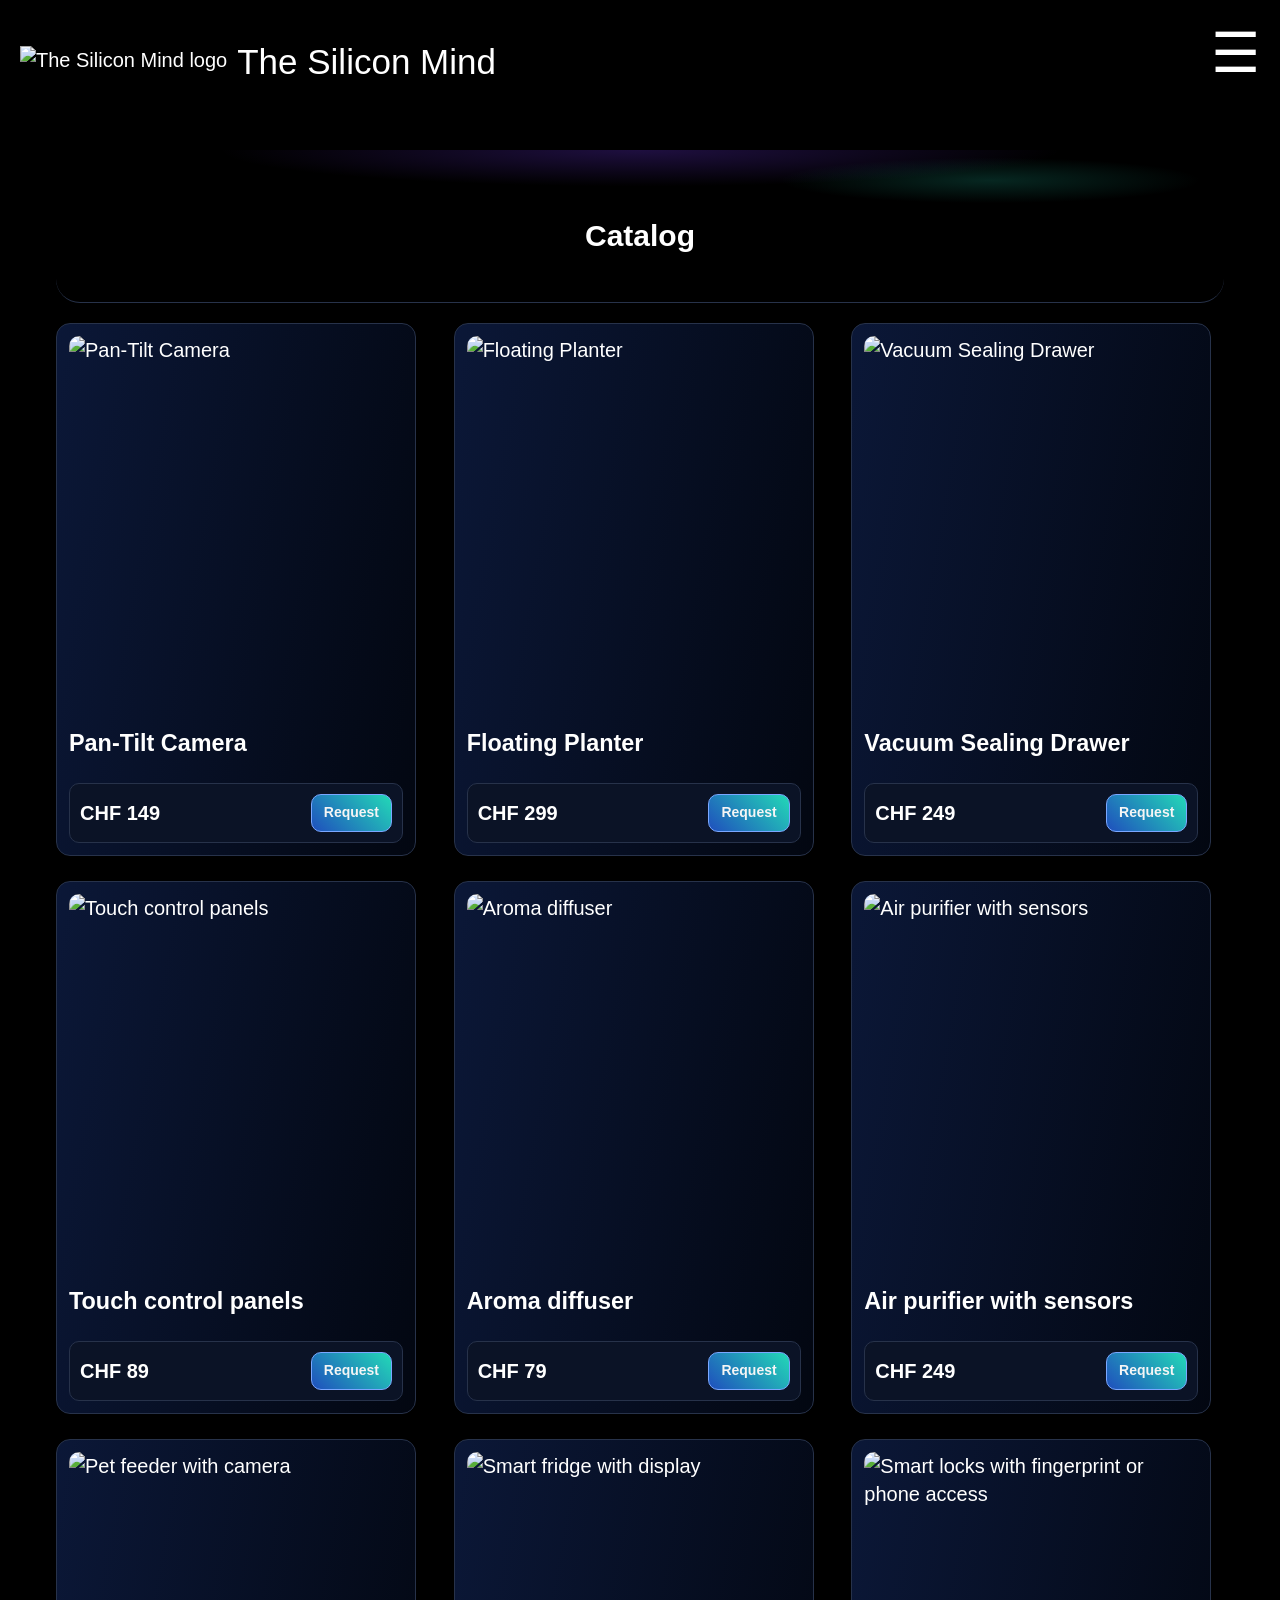
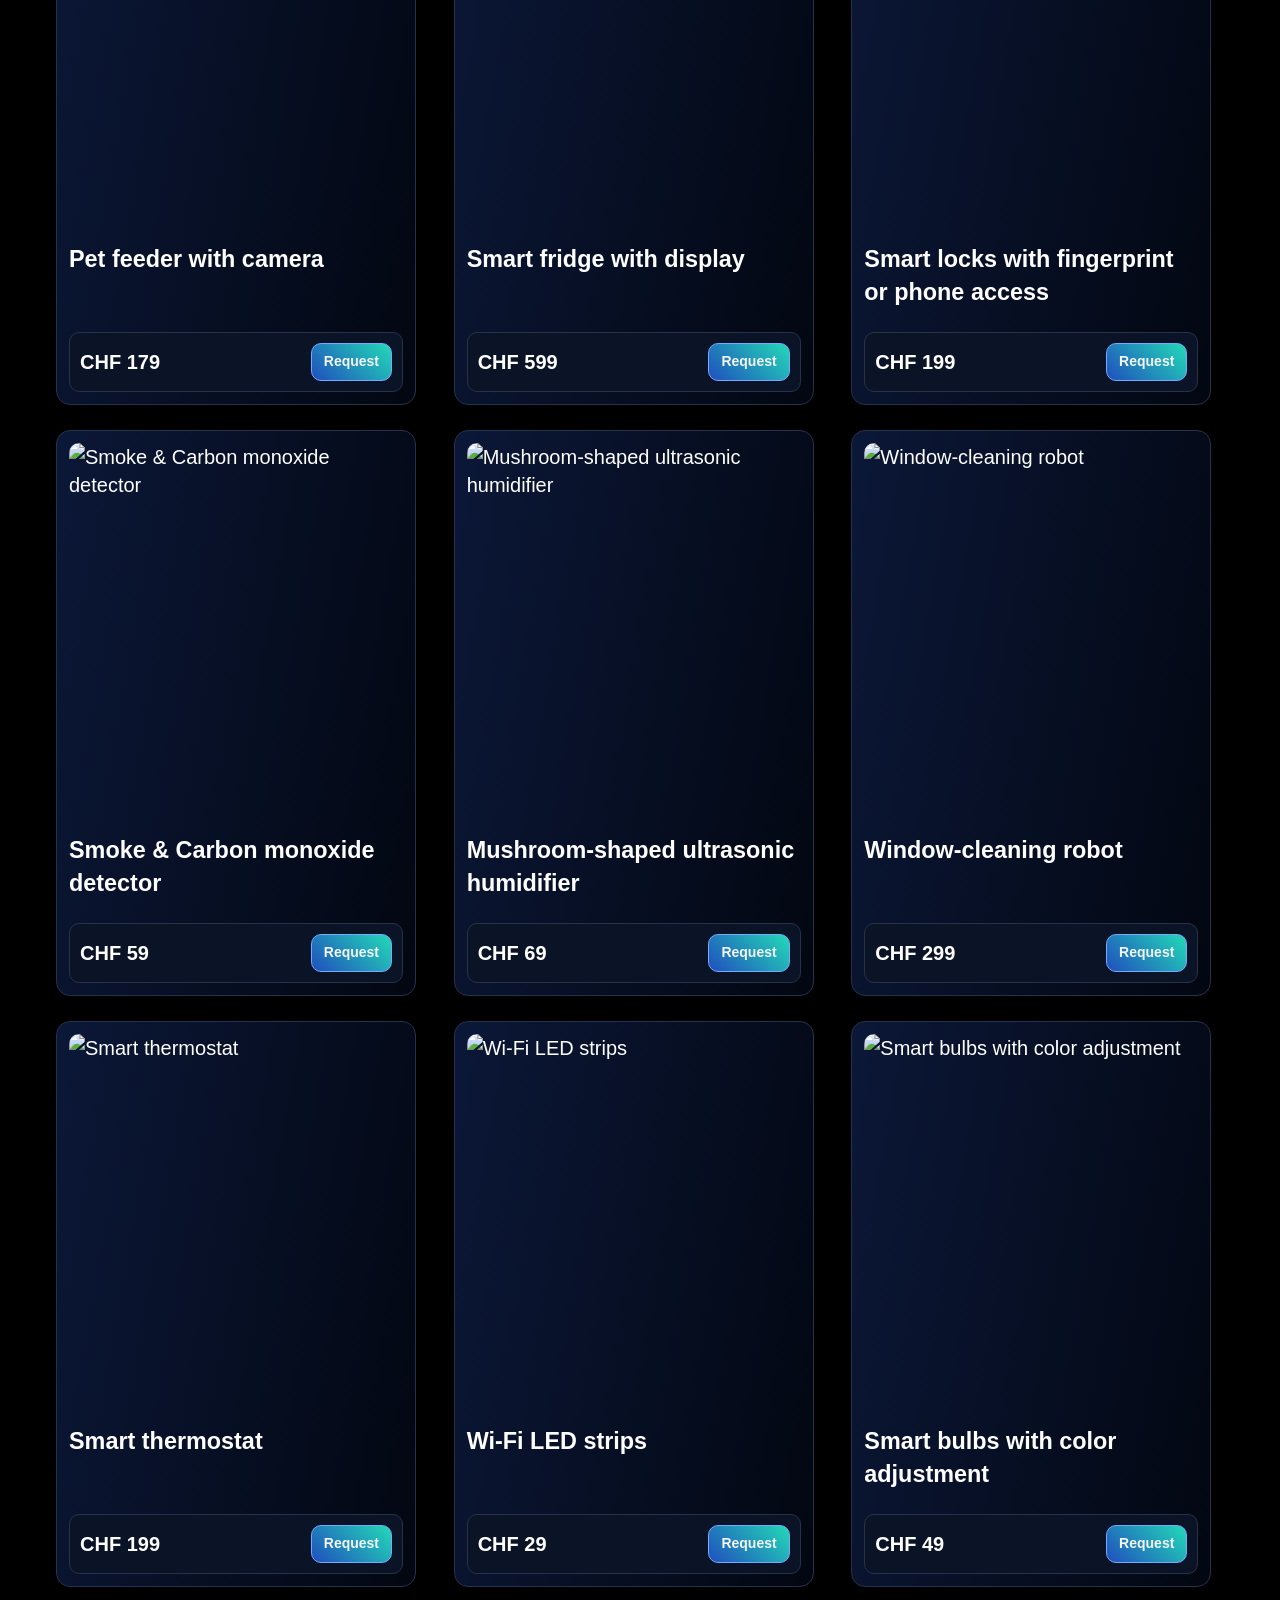
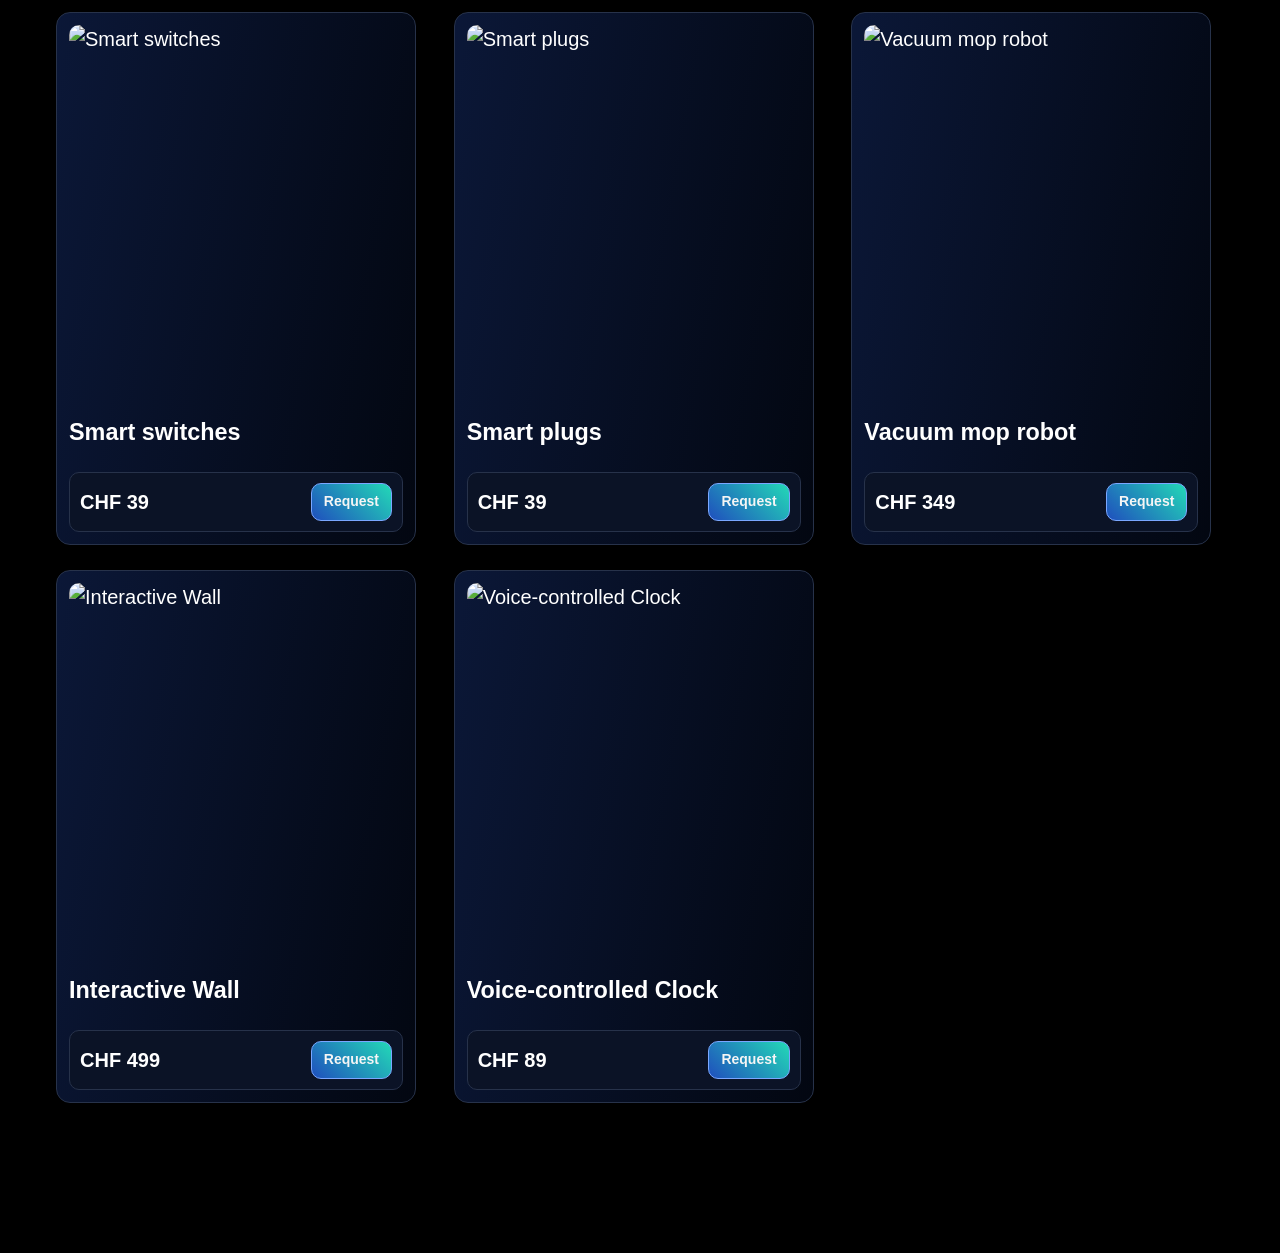
==== catalog.html @ a45cc66b "Add files via upload" ====
<!DOCTYPE html>
<!-- HTML5 document declaration -->
<html lang="en">
  <!-- Set document language -->

  <head>
    <meta charset="UTF-8" />
    <!-- Ensure proper character encoding -->
    <meta name="viewport" content="width=device-width, initial-scale=1" />
    <!-- Responsive scaling -->
    <title>The Silicon Mind — Home</title>
    <!-- Page title -->
    <link rel="stylesheet" href="style.css" />
    <!-- Link to external stylesheet -->
  </head>

  <body>
    <header>
      <a href="index.html" aria-label="Home">
        <!-- Clickable logo and site name -->
        <img src="images/logo.png" alt="The Silicon Mind logo" class="logo" />
        <!-- Brand logo image -->
        <span class="site-name">The Silicon Mind</span>
        <!-- Brand name text -->
      </a>

      <input id="nav-toggle" type="checkbox" hidden />
      <!-- Hidden checkbox to toggle navigation -->
      <label for="nav-toggle" class="menu-button" aria-label="Open menu"
        >&#9776;</label
      >
      <!-- Hamburger icon to open menu -->
      <label for="nav-toggle" class="overlay"></label>
      <!-- Dark overlay for  nav -->

      <nav aria-label="Site menu">
        <!-- Navigation menu -->
        <label for="nav-toggle" class="menu-close" aria-label="Close menu"
          >&times;</label
        >
        <!-- Close button (×) -->
        <ul>
          <li><a href="index.html">Home</a></li>
          <!-- Navigation links -->
          <li><a href="catalog.html">Catalog</a></li>
          <li><a href="contact.html">Contact</a></li>
        </ul>
      </nav>
    </header>

    <main>
      <section class="hero">
        <!-- Hero section with headline and subtext -->
        <h1>Catalog</h1>
        <!-- Main heading for the catalog page -->
      </section>

      <section class="gallery" aria-label="Product list">
        <!-- Product gallery -->

        <article>
          <img src="images/1-pan-tilt-camera.png" alt="Pan-Tilt Camera" />
          <!-- Product image -->
          <h3>Pan-Tilt Camera</h3>
          <!-- Product name -->
          <div class="price">
            <span>CHF 149</span>
            <!-- Product price -->
            <a href="contact.html" class="btn small">Request</a>
          </div>
          <!-- Request button -->
        </article>

        <article>
          <img src="images/2-floating-planter.png" alt="Floating Planter" />
          <h3>Floating Planter</h3>
          <div class="price">
            <span>CHF 299</span>
            <a href="contact.html" class="btn small">Request</a>
          </div>
        </article>

        <article>
          <img
            src="images/3-vacuum-sealing-drawer.png"
            alt="Vacuum Sealing Drawer"
          />
          <h3>Vacuum Sealing Drawer</h3>
          <div class="price">
            <span>CHF 249</span>
            <a href="contact.html" class="btn small">Request</a>
          </div>
        </article>

        <article>
          <img
            src="images/4-touch-control-panels.png"
            alt="Touch control panels"
          />
          <h3>Touch control panels</h3>
          <div class="price">
            <span>CHF 89</span>
            <a href="contact.html" class="btn small">Request</a>
          </div>
        </article>

        <article>
          <img src="images/5-aroma-diffuser.png" alt="Aroma diffuser" />
          <h3>Aroma diffuser</h3>
          <div class="price">
            <span>CHF 79</span>
            <a href="contact.html" class="btn small">Request</a>
          </div>
        </article>

        <article>
          <img
            src="images/6-air-purifier-with-sensors.png"
            alt="Air purifier with sensors"
          />
          <h3>Air purifier with sensors</h3>
          <div class="price">
            <span>CHF 249</span>
            <a href="contact.html" class="btn small">Request</a>
          </div>
        </article>

        <article>
          <img
            src="images/7-pet-feeder-with-camera.png"
            alt="Pet feeder with camera"
          />
          <h3>Pet feeder with camera</h3>
          <div class="price">
            <span>CHF 179</span>
            <a href="contact.html" class="btn small">Request</a>
          </div>
        </article>

        <article>
          <img
            src="images/8-smart-fridge-with-display.png"
            alt="Smart fridge with display"
          />
          <h3>Smart fridge with display</h3>
          <div class="price">
            <span>CHF 599</span>
            <a href="contact.html" class="btn small">Request</a>
          </div>
        </article>

        <article>
          <img
            src="images/9-smart-locks-with-fingerprint-or-phone-access.png"
            alt="Smart locks with fingerprint or phone access"
          />
          <h3>Smart locks with fingerprint or phone access</h3>
          <div class="price">
            <span>CHF 199</span>
            <a href="contact.html" class="btn small">Request</a>
          </div>
        </article>

        <article>
          <img
            src="images/10-smoke-carbon-monoxide-detector.png"
            alt="Smoke & Carbon monoxide detector"
          />
          <h3>Smoke & Carbon monoxide detector</h3>
          <div class="price">
            <span>CHF 59</span>
            <a href="contact.html" class="btn small">Request</a>
          </div>
        </article>

        <article>
          <img
            src="images/11-mashroom-shaped-ultrasonic-humidifier.png"
            alt="Mushroom-shaped ultrasonic humidifier"
          />
          <h3>Mushroom-shaped ultrasonic humidifier</h3>
          <div class="price">
            <span>CHF 69</span>
            <a href="contact.html" class="btn small">Request</a>
          </div>
        </article>

        <article>
          <img
            src="images/12-window-cleaning-robot.png"
            alt="Window-cleaning robot"
          />
          <h3>Window-cleaning robot</h3>
          <div class="price">
            <span>CHF 299</span>
            <a href="contact.html" class="btn small">Request</a>
          </div>
        </article>

        <article>
          <img src="images/13-smart-thermostat.png" alt="Smart thermostat" />
          <h3>Smart thermostat</h3>
          <div class="price">
            <span>CHF 199</span>
            <a href="contact.html" class="btn small">Request</a>
          </div>
        </article>

        <article>
          <img src="images/14-Wi-Fi-LED-strips.png" alt="Wi-Fi LED strips" />
          <h3>Wi-Fi LED strips</h3>
          <div class="price">
            <span>CHF 29</span>
            <a href="contact.html" class="btn small">Request</a>
          </div>
        </article>

        <article>
          <img
            src="images/15-smart-bulbs-with-color-adjustment.png"
            alt="Smart bulbs with color adjustment"
          />
          <h3>Smart bulbs with color adjustment</h3>
          <div class="price">
            <span>CHF 49</span>
            <a href="contact.html" class="btn small">Request</a>
          </div>
        </article>

        <article>
          <img src="images/16-smart-switches.png" alt="Smart switches" />
          <h3>Smart switches</h3>
          <div class="price">
            <span>CHF 39</span>
            <a href="contact.html" class="btn small">Request</a>
          </div>
        </article>

        <article>
          <img src="images/17-smart-plugs.png" alt="Smart plugs" />
          <h3>Smart plugs</h3>
          <div class="price">
            <span>CHF 39</span>
            <a href="contact.html" class="btn small">Request</a>
          </div>
        </article>

        <article>
          <img src="images/18-vacuum-mop-robot.png" alt="Vacuum mop robot" />
          <h3>Vacuum mop robot</h3>
          <div class="price">
            <span>CHF 349</span>
            <a href="contact.html" class="btn small">Request</a>
          </div>
        </article>

        <article>
          <img src="images/19-interactive-wall.png" alt="Interactive Wall" />
          <h3>Interactive Wall</h3>
          <div class="price">
            <span>CHF 499</span>
            <a href="contact.html" class="btn small">Request</a>
          </div>
        </article>

        <article>
          <img
            src="images/20-voice-controled-clock.png"
            alt="Voice-controlled Clock"
          />
          <h3>Voice-controlled Clock</h3>
          <div class="price">
            <span>CHF 89</span>
            <a href="contact.html" class="btn small">Request</a>
          </div>
        </article>
      </section>
    </main>
  </body>
</html>
---- style.css ----
:root {
  --card: rgb(39, 35, 64);
  --stroke: #27324a;
  --muted: #b9c0d6;
}

* {
  box-sizing: border-box;
}

body {
  margin: 0;
  background: black;
  color: white;
  font: 20px/1.4 Arial, "Segoe UI", sans-serif;

  /* ✅ optional from lesson: center page on big screens */
  max-width: 1200px;
  margin-left: auto;
  margin-right: auto;
}

/* ================= HEADER (НЕ ТРОГАЕМ) ================= */

header {
  position: fixed;
  inset: 0 0 auto 0;
  padding: 0 20px;
  display: flex;
  justify-content: space-between;
  align-items: center;
  background: black;
  z-index: 1;
}

.logo {
  height: 30px;
  animation: pulse 4s infinite;
}

@keyframes pulse {
  0% { transform: scale(1); }
  50% { transform: scale(1.3); }
  100% { transform: scale(1); }
}

.site-name {
  font-size: 35px;
  line-height: 1;
}

header a[aria-label="Home"] {
  display: flex;
  align-items: center;
  gap: 10px;
  color: inherit;
  text-decoration: none;
}

/* ================= MENU (НЕ ТРОГАЕМ) ================= */

.overlay {
  display: none;
  position: fixed;
  inset: 0;
  background: rgba(0, 0, 0, 0.6);
  z-index: 2;
}

header nav {
  position: fixed;
  top: 0;
  right: -300px;
  width: 250px;
  height: 100%;
  display: flex;
  flex-direction: column;
  padding: 20px;
  background: rgb(35, 34, 34);
  border-top-left-radius: 25px;
  transition: right 0.7s ease;
  z-index: 3;
}

#nav-toggle:checked ~ nav {
  right: 0;
}

#nav-toggle:checked ~ .overlay {
  display: block;
}

.menu-button,
.menu-close {
  font-size: 55px;
  cursor: pointer;
  margin: 15px 0 30px;
  align-self: flex-end;
}

header nav ul {
  list-style: none;
  margin: 0;
  padding: 0;
}

header nav a {
  display: block;
  padding: 15px 30px;
  font-size: 25px;
  color: inherit;
  text-decoration: none;
}

header nav a:hover {
  transform: scale(1.05);
}

/* ================= MAIN ================= */

main {
  padding: 150px 16px;
  text-align: center;
}

h2 {
  margin-top: 90px;
}

/* ================= HERO ================= */

.hero {
  padding: 40px 16px 20px;
  background: radial-gradient(60% 40% at 50% 0%, rgba(122, 60, 255, 0.25), transparent 60%),
              radial-gradient(30% 25% at 80% 20%, rgba(35, 217, 183, 0.18), transparent 60%);
  border-bottom: 1px solid var(--stroke);
  border-radius: 0 40px 24px 24px;
}

.hero p {
  color: var(--muted);
  margin: 8px 0 18px;
}

/* ================= GALLERY (BASE FLEX) ================= */

.gallery {
  display: flex;
  flex-wrap: wrap;
  gap: 25px;
  justify-content: center;
  margin-top: 20px;
}

.gallery article {
  display: flex;
  flex-direction: column;
  text-align: left;
  width: 360px;
  background: linear-gradient(280deg, rgba(3, 8, 20, 0.85), rgba(17, 36, 85, 0.65));
  border: 1px solid var(--stroke);
  border-radius: 14px;
  padding: 12px;
  transition: transform 0.2s ease, box-shadow 0.2s ease;
}

.gallery article:hover {
  transform: translateY(-4px);
  box-shadow: 0 0 24px rgba(122, 60, 255, 0.35);
}

.gallery img {
  width: 100%;
  height: 360px;
  object-fit: cover;
  border-radius: 10px;
  margin-bottom: 8px;
}

/* ================= PRICE + BUTTON ================= */

.price {
  display: flex;
  justify-content: space-between;
  align-items: center;
  font-weight: 800;
  border: 1px solid var(--stroke);
  border-radius: 10px;
  padding: 10px;
  background: #0b1326;
  margin-top: auto;
}

.btn {
  display: inline-block;
  text-decoration: none;
  font-weight: 700;
  color: whitesmoke;
  border: 1.5px solid #7aa7ff;
  background: linear-gradient(45deg, #1f4fbd, #23d9b7);
  transition: transform 0.15s ease, box-shadow 0.2s ease;
  border-radius: 10px;
}

.btn:hover {
  transform: translateY(-2px);
  box-shadow: 0 0 24px rgba(35, 217, 183, 0.35);
}

.btn.small {
  padding: 8px 12px;
  font-size: 14px;
}

/* ================= BULLETS ================= */

.bullets {
  display: flex;
  gap: 12px;
  justify-content: center;
  list-style: none;
  padding: 0;
  margin: 8px 0 16px;
}

.bullets li {
  background: var(--card);
  border: 1px solid var(--stroke);
  border-radius: 12px;
  padding: 10px 14px;
}

/* ================= FAQ ================= */

.faq {
  max-width: 760px;
  margin: 12px auto 0;
  text-align: left;
}

.faq details {
  background: var(--card);
  border: 1px solid var(--stroke);
  border-radius: 10px;
  padding: 8px 12px;
  margin: 8px 0;
}

.faq p {
  margin: 8px 0 0;
}

/* ================= CONTACT GRID ================= */

.contacts-grid {
  display: grid;
  gap: 40px;
  grid-template-columns: 1fr;
  max-width: 1000px;
  margin: 20px auto 0;
}

.contact-card {
  background: var(--card);
  border: 1px solid var(--stroke);
  border-radius: 12px;
  padding: 14px;
  text-align: left;
}

@media (min-width: 840px) {
  .contacts-grid {
    grid-template-columns: 1.1fr 1fr;
  }
}

/* ================= MAP ================= */

.map-wrap h3 {
  background: var(--card);
  border: 1px solid var(--stroke);
  border-radius: 12px;
  padding: 10px;
  text-align: left;
  margin: 0 0 8px;
}

.map {
  width: 100%;
  height: 320px;
  border: 0;
  border-radius: 8px;
}

/* ================= FORM ================= */

.mailto-form {
  display: grid;
  gap: 12px;
  text-align: left;
  max-width: 1100px;
  margin: 0 auto;
}

.mailto-form fieldset {
  display: grid;
  grid-template-columns: 1fr 1fr;
  gap: 14px;
}

.mailto-form legend {
  grid-column: 1 / -1;
}

.mailto-form label {
  display: flex;
  flex-direction: column;
  gap: 6px;
  color: var(--muted);
}

.mailto-form input,
.mailto-form textarea,
.mailto-form select {
  background: #0b1326;
  color: white;
  border: 1px solid var(--stroke);
  border-radius: 10px;
  padding: 10px 12px;
  font: inherit;
}

.mailto-form textarea,
.mailto-form select {
  grid-column: 1 / -1;
}

.mailto-form .btn {
  grid-column: 1 / -1;
  width: 100%;
}

/* ================= ✅ GRID UPGRADE (NEW FROM LESSON) ================= */
/* 👉 THIS is your “school proof CSS Grid part” */

@media (min-width: 900px) {
  .gallery {
    display: grid;
    grid-template-columns: repeat(3, 1fr);
    gap: 25px;
  }
}
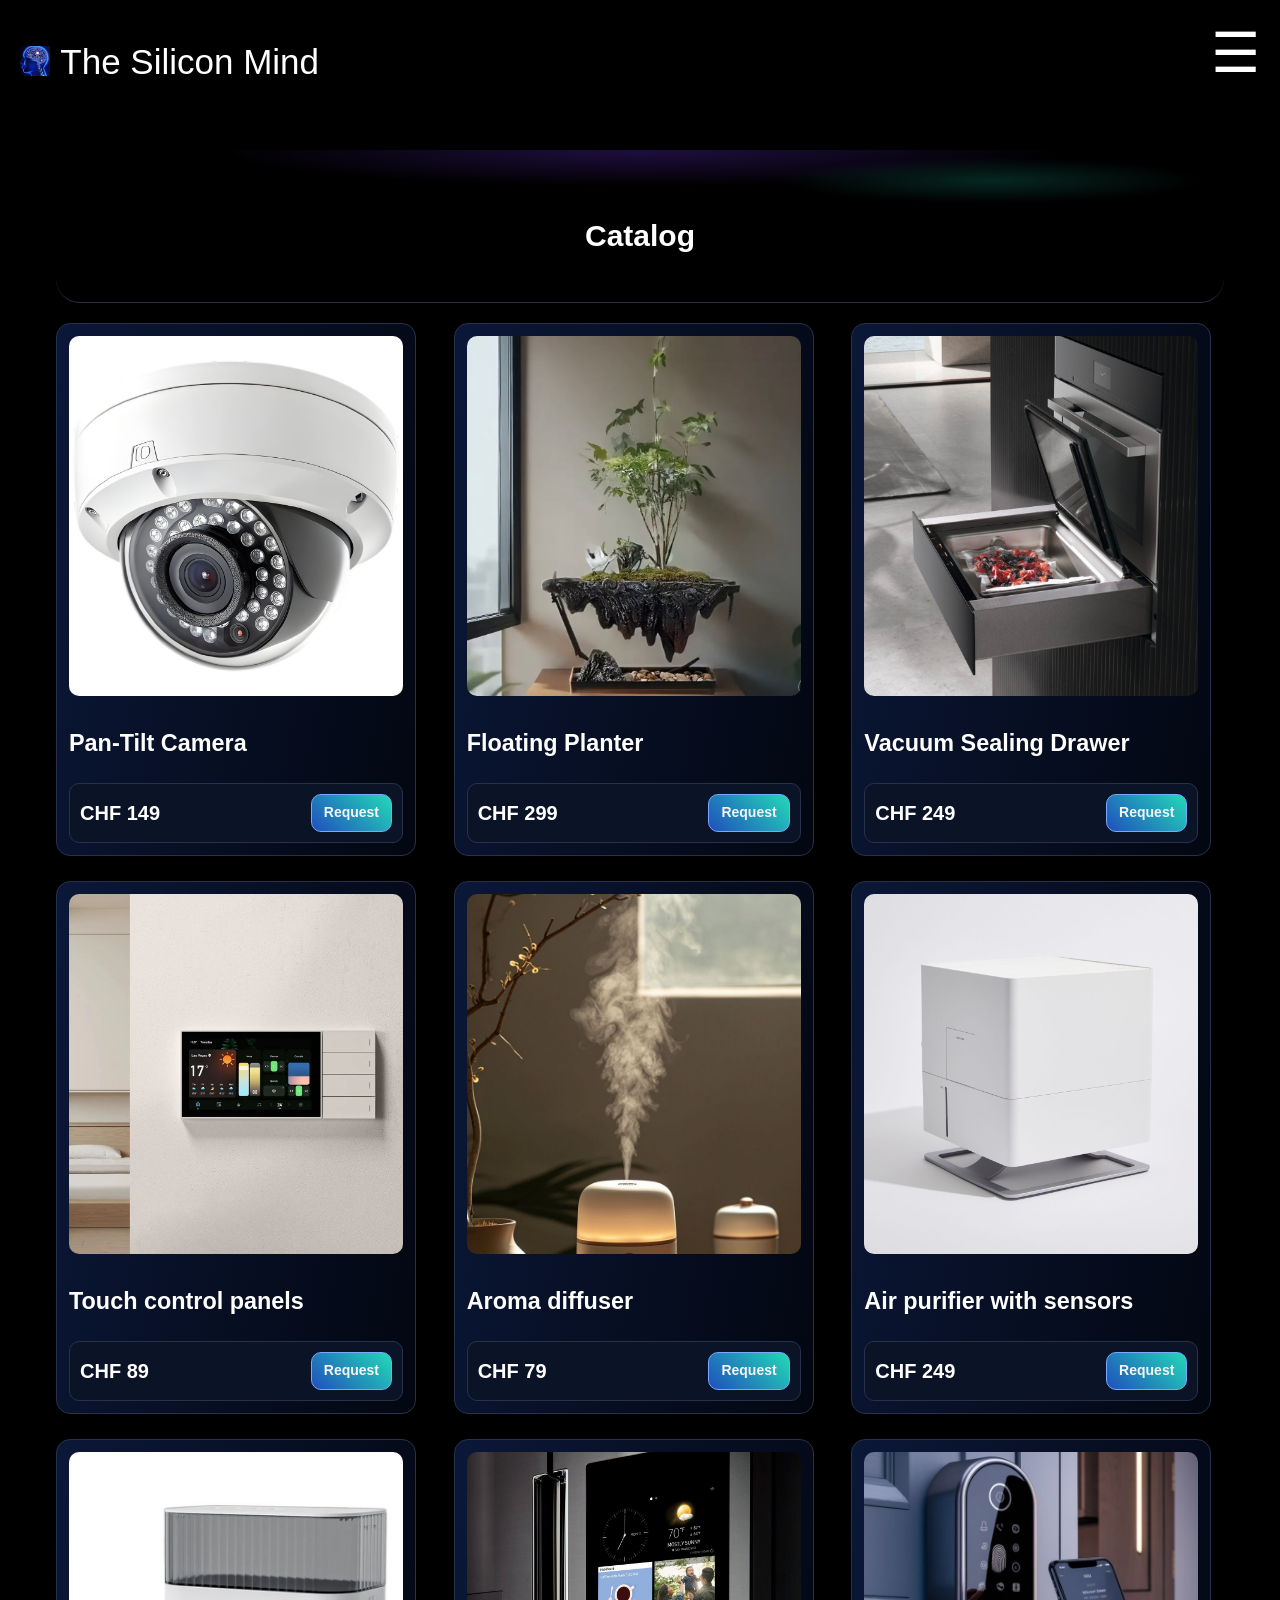
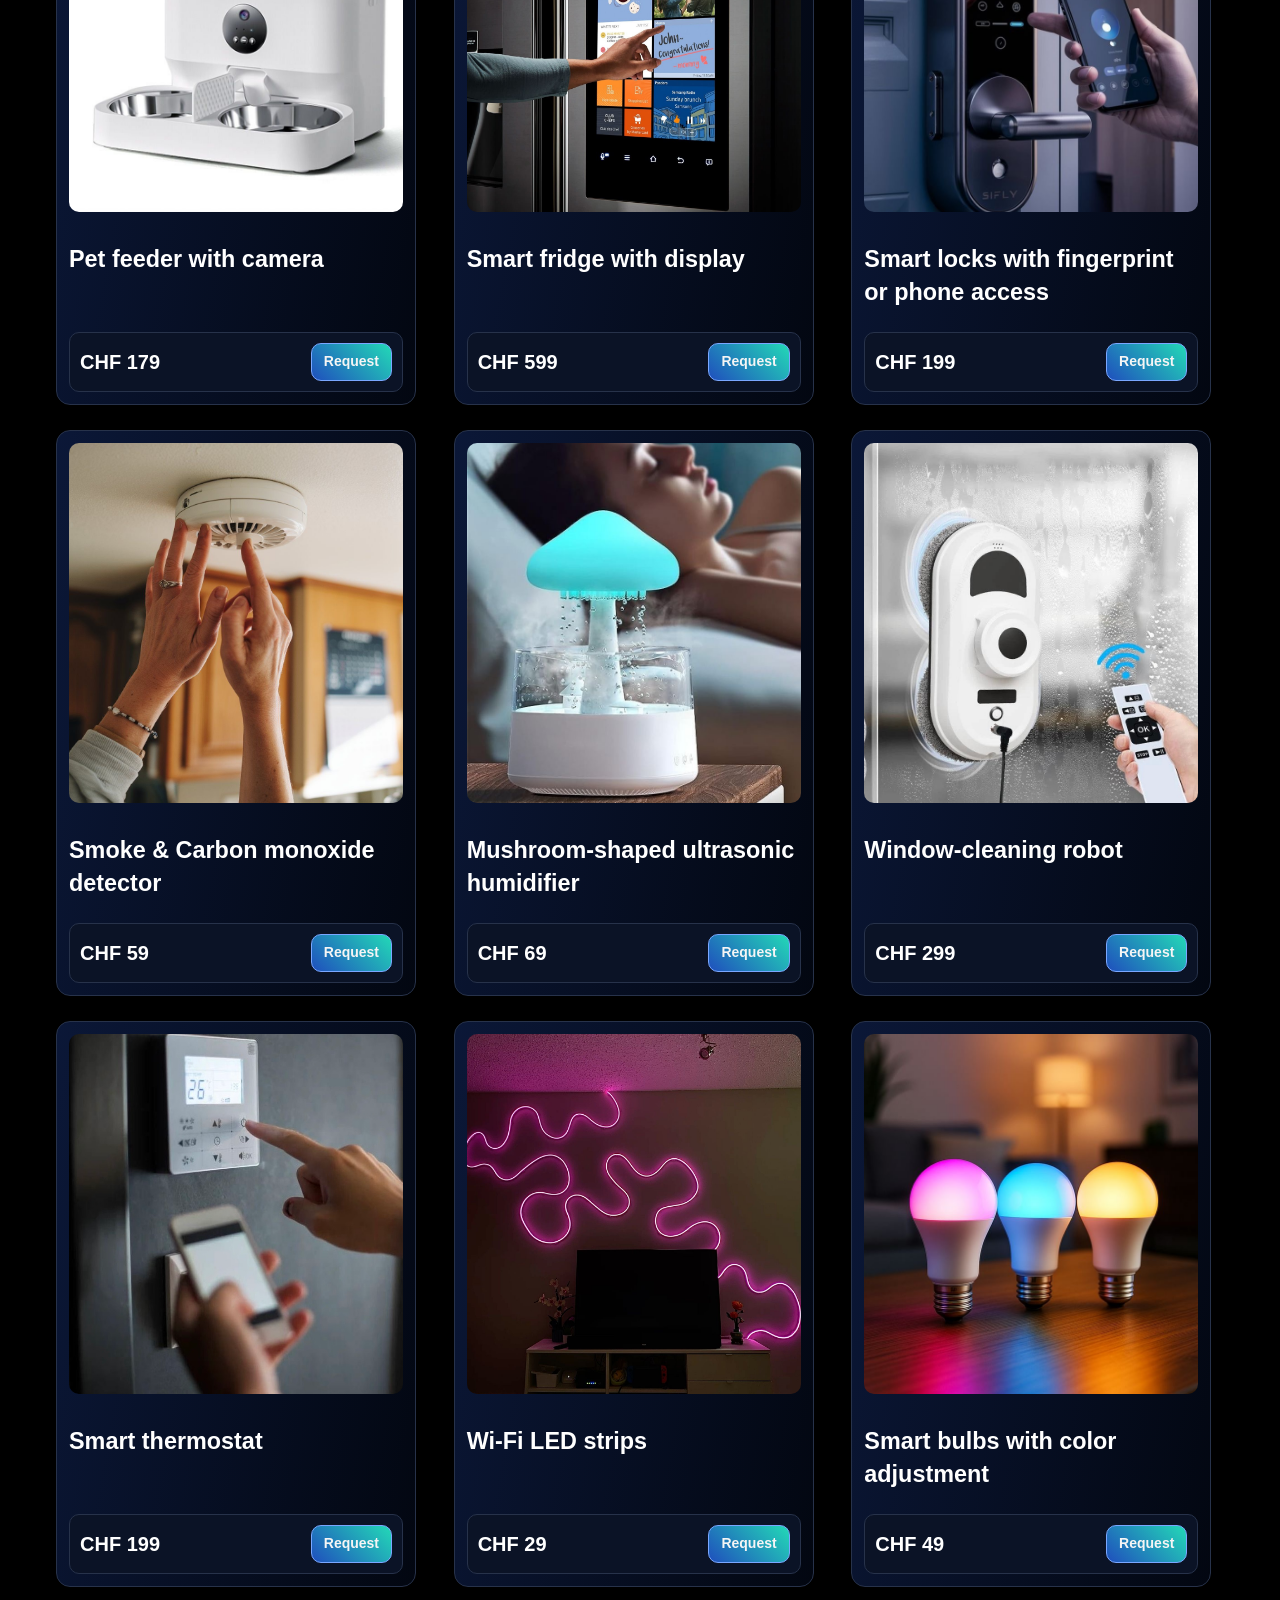
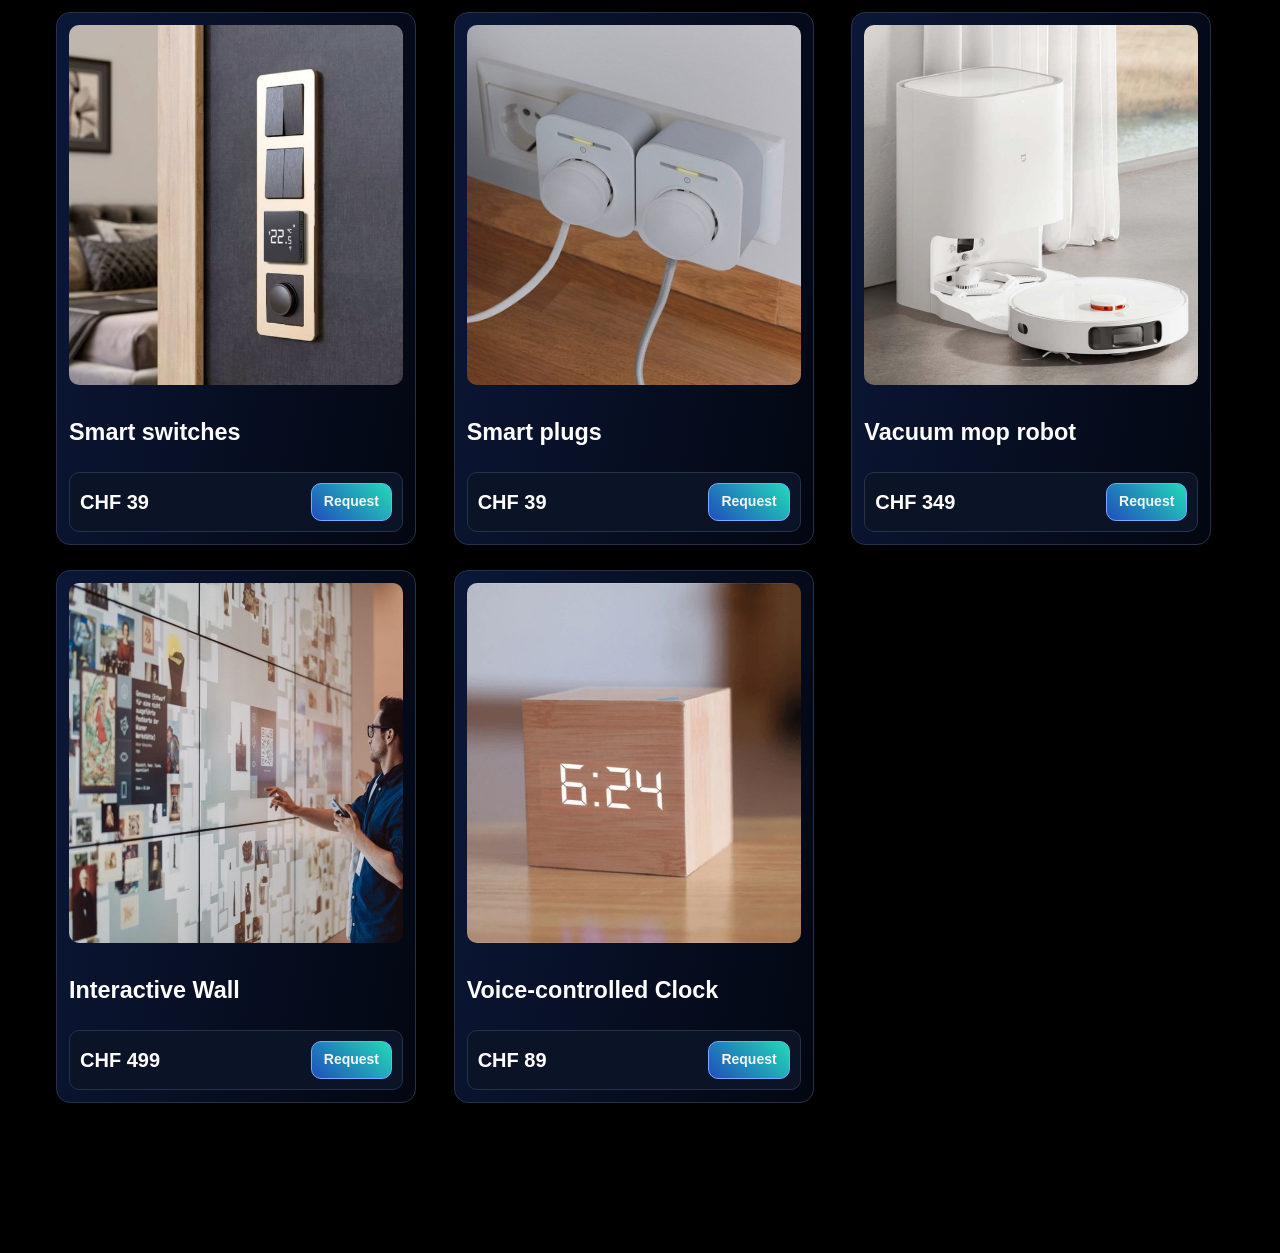
==== commit df83dc1e: "Update catalog.html" ====
--- a/catalog.html
+++ b/catalog.html
@@ -18,7 +18,7 @@
     <header>
       <a href="index.html" aria-label="Home">
         <!-- Clickable logo and site name -->
-        <img src="images/logo.png" alt="The Silicon Mind logo" class="logo" />
+        <img src="logo.png" alt="The Silicon Mind logo" class="logo" />
         <!-- Brand logo image -->
         <span class="site-name">The Silicon Mind</span>
         <!-- Brand name text -->
@@ -59,7 +59,7 @@
         <!-- Product gallery -->
 
         <article>
-          <img src="images/1-pan-tilt-camera.png" alt="Pan-Tilt Camera" />
+          <img src="1-pan-tilt-camera.png" alt="Pan-Tilt Camera" />
           <!-- Product image -->
           <h3>Pan-Tilt Camera</h3>
           <!-- Product name -->
@@ -72,7 +72,7 @@
         </article>
 
         <article>
-          <img src="images/2-floating-planter.png" alt="Floating Planter" />
+          <img src="2-floating-planter.png" alt="Floating Planter" />
           <h3>Floating Planter</h3>
           <div class="price">
             <span>CHF 299</span>
@@ -82,7 +82,7 @@
 
         <article>
           <img
-            src="images/3-vacuum-sealing-drawer.png"
+            src="3-vacuum-sealing-drawer.png"
             alt="Vacuum Sealing Drawer"
           />
           <h3>Vacuum Sealing Drawer</h3>
@@ -94,7 +94,7 @@
 
         <article>
           <img
-            src="images/4-touch-control-panels.png"
+            src="4-touch-control-panels.png"
             alt="Touch control panels"
           />
           <h3>Touch control panels</h3>
@@ -105,7 +105,7 @@
         </article>
 
         <article>
-          <img src="images/5-aroma-diffuser.png" alt="Aroma diffuser" />
+          <img src="5-aroma-diffuser.png" alt="Aroma diffuser" />
           <h3>Aroma diffuser</h3>
           <div class="price">
             <span>CHF 79</span>
@@ -115,7 +115,7 @@
 
         <article>
           <img
-            src="images/6-air-purifier-with-sensors.png"
+            src="6-air-purifier-with-sensors.png"
             alt="Air purifier with sensors"
           />
           <h3>Air purifier with sensors</h3>
@@ -127,7 +127,7 @@
 
         <article>
           <img
-            src="images/7-pet-feeder-with-camera.png"
+            src="7-pet-feeder-with-camera.png"
             alt="Pet feeder with camera"
           />
           <h3>Pet feeder with camera</h3>
@@ -139,7 +139,7 @@
 
         <article>
           <img
-            src="images/8-smart-fridge-with-display.png"
+            src="8-smart-fridge-with-display.png"
             alt="Smart fridge with display"
           />
           <h3>Smart fridge with display</h3>
@@ -151,7 +151,7 @@
 
         <article>
           <img
-            src="images/9-smart-locks-with-fingerprint-or-phone-access.png"
+            src="9-smart-locks-with-fingerprint-or-phone-access.png"
             alt="Smart locks with fingerprint or phone access"
           />
           <h3>Smart locks with fingerprint or phone access</h3>
@@ -163,7 +163,7 @@
 
         <article>
           <img
-            src="images/10-smoke-carbon-monoxide-detector.png"
+            src="10-smoke-carbon-monoxide-detector.png"
             alt="Smoke & Carbon monoxide detector"
           />
           <h3>Smoke & Carbon monoxide detector</h3>
@@ -175,7 +175,7 @@
 
         <article>
           <img
-            src="images/11-mashroom-shaped-ultrasonic-humidifier.png"
+            src="11-mashroom-shaped-ultrasonic-humidifier.png"
             alt="Mushroom-shaped ultrasonic humidifier"
           />
           <h3>Mushroom-shaped ultrasonic humidifier</h3>
@@ -187,7 +187,7 @@
 
         <article>
           <img
-            src="images/12-window-cleaning-robot.png"
+            src="12-window-cleaning-robot.png"
             alt="Window-cleaning robot"
           />
           <h3>Window-cleaning robot</h3>
@@ -198,7 +198,7 @@
         </article>
 
         <article>
-          <img src="images/13-smart-thermostat.png" alt="Smart thermostat" />
+          <img src="13-smart-thermostat.png" alt="Smart thermostat" />
           <h3>Smart thermostat</h3>
           <div class="price">
             <span>CHF 199</span>
@@ -207,7 +207,7 @@
         </article>
 
         <article>
-          <img src="images/14-Wi-Fi-LED-strips.png" alt="Wi-Fi LED strips" />
+          <img src="14-Wi-Fi-LED-strips.png" alt="Wi-Fi LED strips" />
           <h3>Wi-Fi LED strips</h3>
           <div class="price">
             <span>CHF 29</span>
@@ -217,7 +217,7 @@
 
         <article>
           <img
-            src="images/15-smart-bulbs-with-color-adjustment.png"
+            src="15-smart-bulbs-with-color-adjustment.png"
             alt="Smart bulbs with color adjustment"
           />
           <h3>Smart bulbs with color adjustment</h3>
@@ -228,7 +228,7 @@
         </article>
 
         <article>
-          <img src="images/16-smart-switches.png" alt="Smart switches" />
+          <img src="16-smart-switches.png" alt="Smart switches" />
           <h3>Smart switches</h3>
           <div class="price">
             <span>CHF 39</span>
@@ -237,7 +237,7 @@
         </article>
 
         <article>
-          <img src="images/17-smart-plugs.png" alt="Smart plugs" />
+          <img src="17-smart-plugs.png" alt="Smart plugs" />
           <h3>Smart plugs</h3>
           <div class="price">
             <span>CHF 39</span>
@@ -246,7 +246,7 @@
         </article>
 
         <article>
-          <img src="images/18-vacuum-mop-robot.png" alt="Vacuum mop robot" />
+          <img src="18-vacuum-mop-robot.png" alt="Vacuum mop robot" />
           <h3>Vacuum mop robot</h3>
           <div class="price">
             <span>CHF 349</span>
@@ -255,7 +255,7 @@
         </article>
 
         <article>
-          <img src="images/19-interactive-wall.png" alt="Interactive Wall" />
+          <img src="19-interactive-wall.png" alt="Interactive Wall" />
           <h3>Interactive Wall</h3>
           <div class="price">
             <span>CHF 499</span>
@@ -265,7 +265,7 @@
 
         <article>
           <img
-            src="images/20-voice-controled-clock.png"
+            src="20-voice-controled-clock.png"
             alt="Voice-controlled Clock"
           />
           <h3>Voice-controlled Clock</h3>
